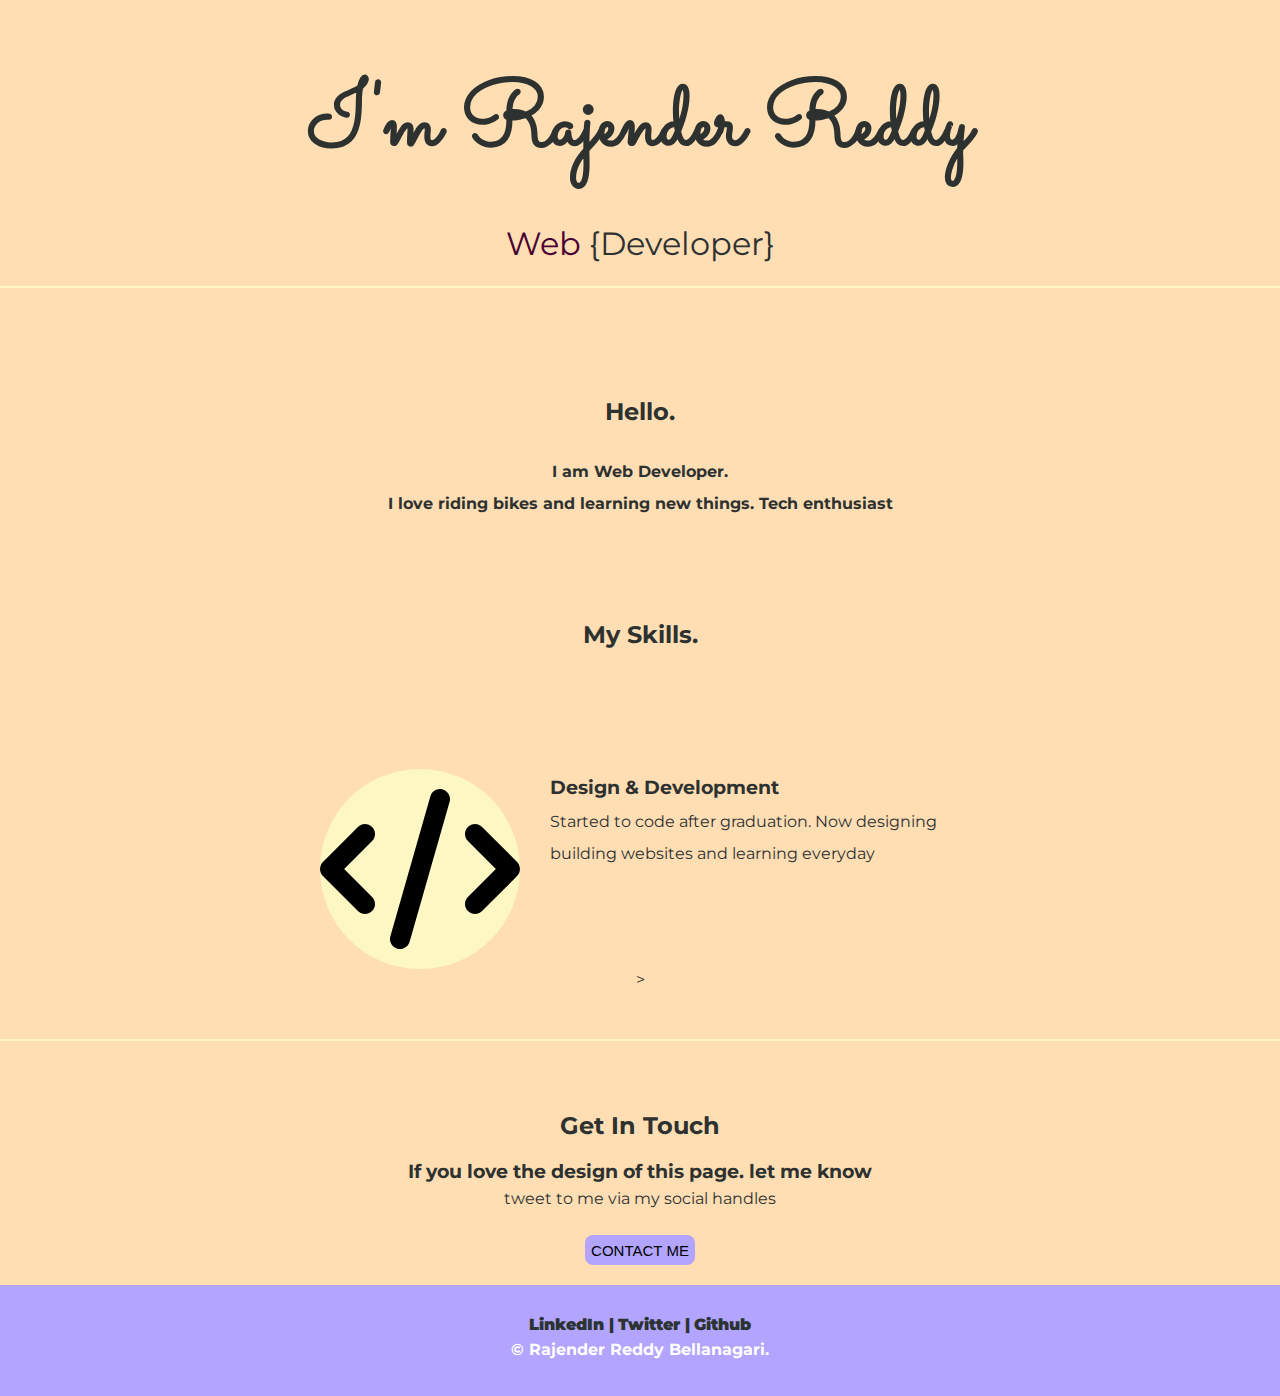
==== index.html @ 77b530ca "CSS added" ====
<html lang="en">
<head>
    <meta charset="UTF-8">
    
    <meta name="viewport" content="width=device-width, initial-scale=1.0">
    <link rel="preconnect" href="https://fonts.googleapis.com">
<link rel="preconnect" href="https://fonts.gstatic.com" crossorigin>
<link href="https://fonts.googleapis.com/css2?family=Caveat:wght@400;500;600;700&family=Happy+Monkey&family=Orbitron:wght@800&family=Poppins:wght@300;400;500;600&family=Roboto&family=Sacramento&family=Teko&display=swap" rel="stylesheet">
<link rel="preconnect" href="https://fonts.googleapis.com">
<link rel="preconnect" href="https://fonts.gstatic.com" crossorigin>
<link href="https://fonts.googleapis.com/css2?family=Caveat:wght@400;500;600;700&family=Happy+Monkey&family=Montserrat:wght@300&family=Orbitron:wght@800&family=Poppins:wght@300;400;500;600&family=Roboto&family=Sacramento&family=Teko&display=swap" rel="stylesheet">   
<title>Rajender Reddy</title>
    <link rel="stylesheet" href="css/style.css">
    <link rel="icon" href="favicon.ico">
</head>
<body>
    <div class="top-container">
        <h1>I'm Rajender Reddy</h1>
        <p id="subText"> <span id="web" >Web</span> {Developer}</p>
    </div>
    
    <div class="middle-container">
        <div class="profile">
          <h2>Hello.</h2>
           <p>I am Web Developer.</p> 
           <p>I love riding bikes and learning new things. Tech enthusiast</p> 
        </div>
        
        <div class="skills">
          <h2>My Skills.</h2>
          <div class="skill-row">
            <img class="softskill-code " src="./images/code-solid.svg" alt="soft skills icons">
            
            <h3>Design & Development</h3>
            <p>Started to code after graduation. Now designing building websites and learning everyday </p>
          </div>
          >
        </div>
        
        <div class="contact-me">
          <h2>Get In Touch</h2>
          <h3>If you love the design of this page. let me know</h3>
          <p>tweet to me via my social handles</p>
          <button class="button" ><a class="btn" href="mailto:rajender.reddybellanagari@gmail.com">CONTACT ME</a></button>
        </div>
      </div>
      
      
      <div class="bottom-container">
        <a class="footer-link" href="https://www.linkedin.com/in/rajender-bellanagari/" target="_blank">LinkedIn |</a>
        <a class="footer-link" href="https://twitter.com/somuontwt/" target="_blank">Twitter |</a>
        <a class="footer-link" href="https://github.com/Pekka1721" target="_blank">Github</a>
        <p class="footerp">© Rajender Reddy Bellanagari.</p>
      </div>
      
    
</body>
</html>
---- css/style.css ----
*{
    margin: 0;
    padding: 0;

}
body{
    font-family: 'Montserrat', sans-serif;
    text-align: center;
    color: #2d3130;
}
p{
    line-height: 2;
}

h1{
    font-family: 'Sacramento', cursive;
    font-size: 90px;
    margin: 50px auto 0 auto;
}

p#subText{
   margin: 20px auto 0 auto;
    font-size: 2rem;
    font-family: 'Montserrat', sans-serif;
}
#web{
    color: 480032;
}
div{
    background-color: #FFDEB4;
    
}
.top-container{
    padding: 10px 0px;
    border-bottom: 2px solid #FDF7C3 ;
}

.middle-container{
    padding-top: 100px;
    
}
.profile{
    line-height: 2;
    font-weight: bolder;
    margin-bottom: 100px;
}
 h2 {
  padding-bottom: 20px;  
}
.skills{
    margin: 0 auto 70px auto ;
    padding-bottom: 50px;
    border-bottom: 2px solid #FDF7C3 ;
}


.softskill-code{
    width: 200px;
    height: 200px;
    background-color: #FDF7C3;
    border-radius: 50%;
    float: left;
    margin-right: 30px;
    
}
.skill-row{
    width: 50%;
    margin: 100px auto 100px auto;
    text-align: left;
    line-height: 2;
    
}
.button{
    margin: 20px auto 20px auto;
    width: 110px;
    height: 30px;
    border-radius: 8px;
    background-color: B2A4FF;
    border: none;
}
.btn{
    color: black;
   text-decoration: none; 
   font-size: 15;
}
.bottom-container{
    padding-top: 30px;
    background-color: B2A4FF;
    padding-bottom: 30px;
    
}
.footer-link{
    color: #2C3333;
    text-decoration: none;
    font-weight: 900;
}
.footerp{
    color:white;
    font-weight: bold;
}
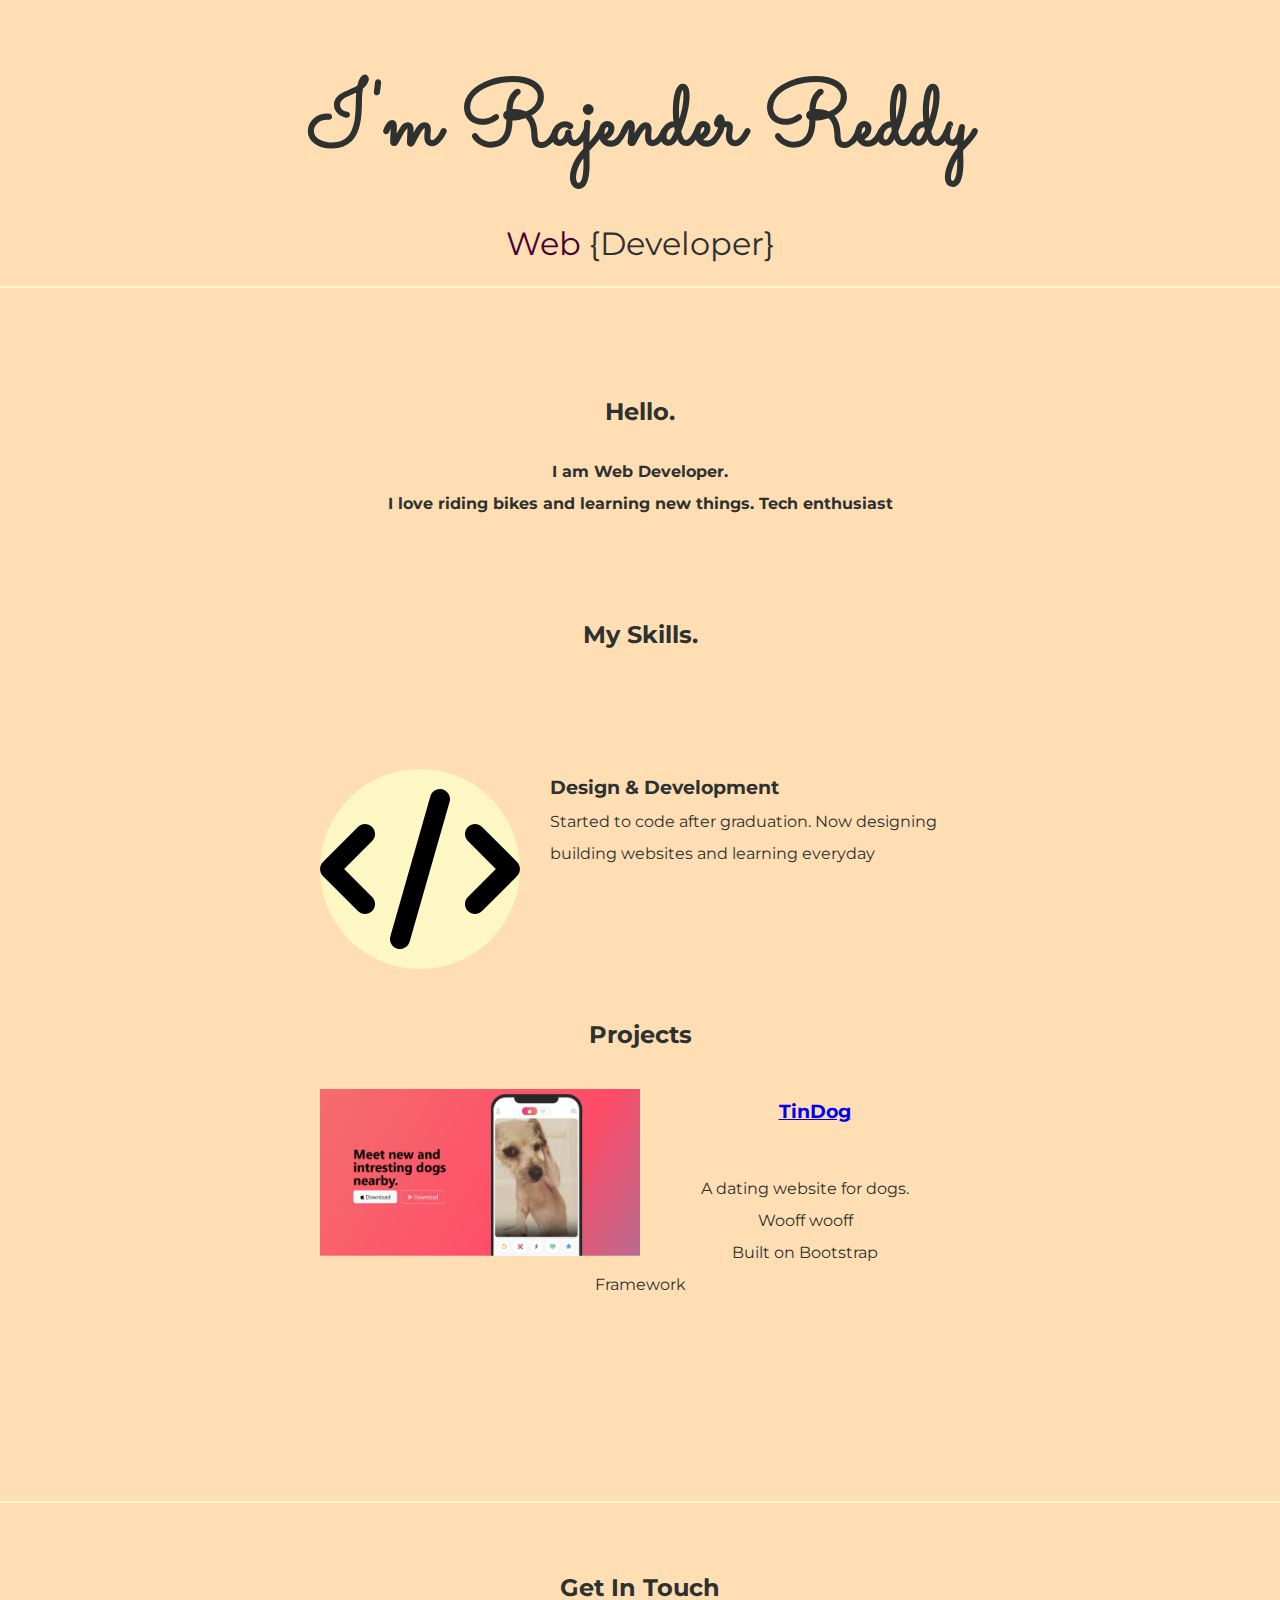
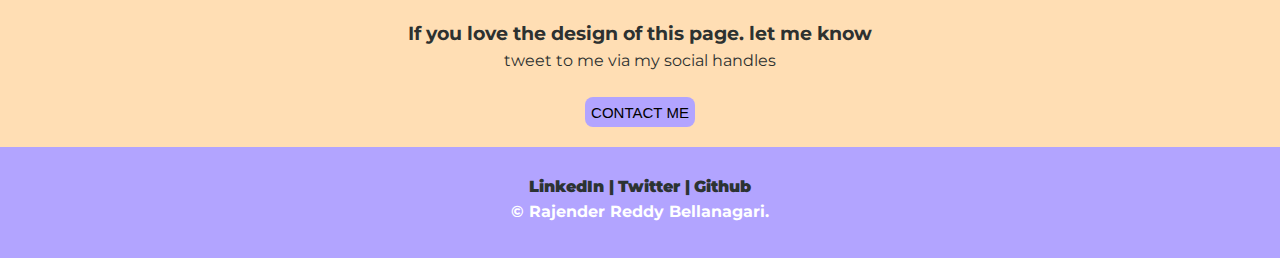
==== commit 6a1f5dc5: "project update" ====
--- a/index.html
+++ b/index.html
@@ -34,7 +34,16 @@
             <h3>Design & Development</h3>
             <p>Started to code after graduation. Now designing building websites and learning everyday </p>
           </div>
-          >
+
+          <div class="projects">
+            <h2>Projects</h2>
+            <img  class="tindog" src="./images/tindog.png" alt="project tindog">
+
+            <h3 id="projectname"><a  href="./Bootstrap/index.html">TinDog</a></h3>
+            <p class="dpxn">A dating website for dogs. Wooff wooff <br> Built on Bootstrap Framework</p>
+
+          </div>
+
         </div>
         
         <div class="contact-me">
--- a/css/style.css
+++ b/css/style.css
@@ -97,4 +97,23 @@
 .footerp{
     color:white;
     font-weight: bold;
-}+}
+
+.projects{
+    width: 50%;
+    margin: 150px auto;
+}
+.tindog{
+    margin-top: 20px;
+    float: left;
+    width: 50%;
+    padding-right: 60px;
+    line-height: 2;
+    
+}
+#projectname{
+    margin: 31px;
+}
+.projects .dpxn{
+    margin: 50px;
+}
